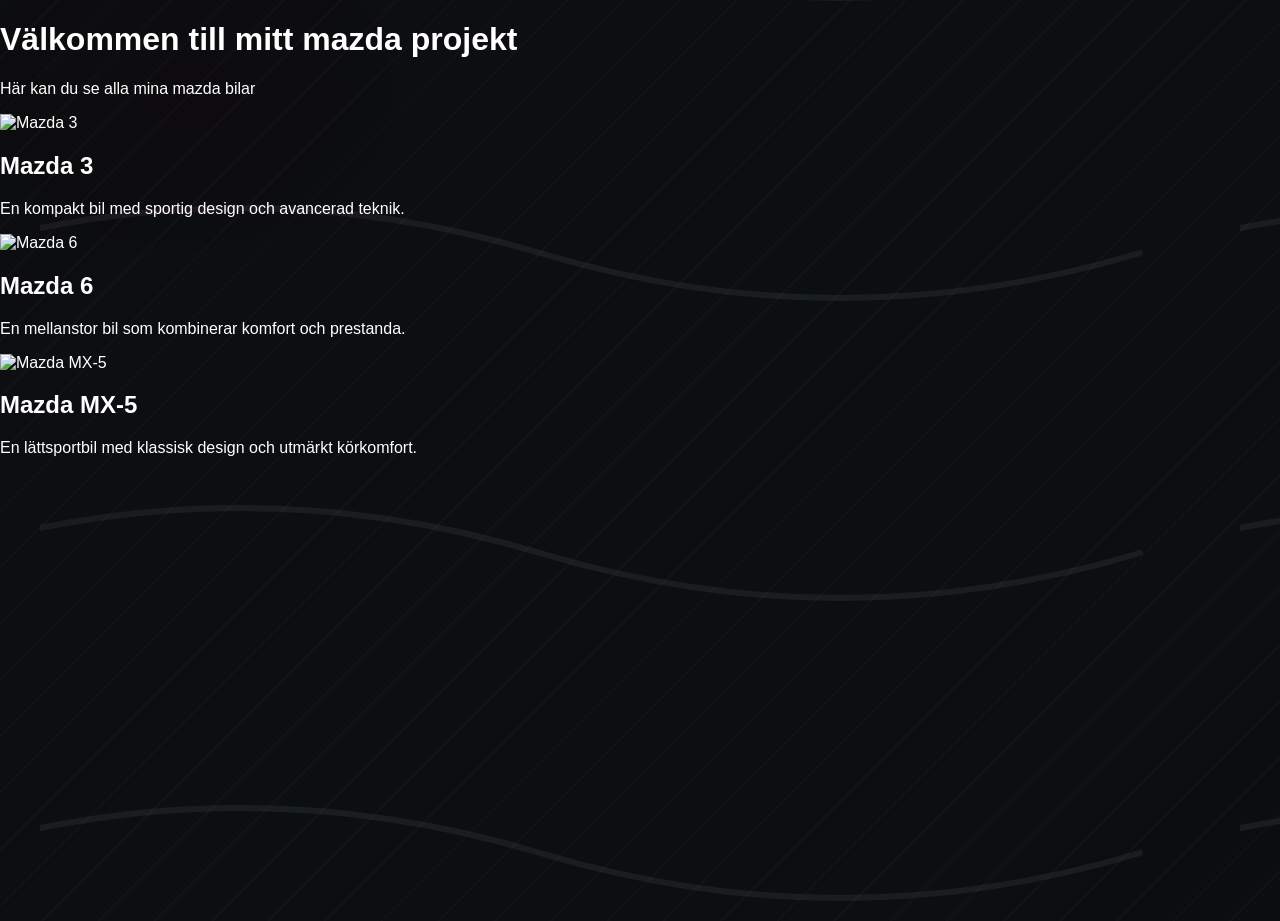
==== index.html @ d584dec6 "sa" ====
<!DOCTYPE html>
<html lang="sv">
<head>
    <meta charset="UTF-8">
    <meta name="viewport" content="width=device-width, initial-scale=1.0">
    <title>bilar-mazdaprojekt</title>
    <link rel="stylesheet" href="style.css">
</head>
<body>
    <h1>Välkommen till mitt mazda projekt</h1>
    <p>Här kan du se alla mina mazda bilar</p>
    <div class="car-container">
        <div class="car-card">
            <img src="mazda3.jpg" alt="Mazda 3">
            <h2>Mazda 3</h2>
            <p>En kompakt bil med sportig design och avancerad teknik.</p>
        </div>
        <div class="car-card">
            <img src="mazda6.jpg" alt="Mazda 6">
            <h2>Mazda 6</h2>
            <p>En mellanstor bil som kombinerar komfort och prestanda.</p>
        </div>
        <div class="car-card">
            <img src="mazda-cx5.jpg" alt="Mazda MX-5">
            <h2>Mazda MX-5</h2>
            <p>En lättsportbil med klassisk design och utmärkt körkomfort.</p>
        </div>
    </div>
</body>
</html>
---- style.css ----
body{
	min-height: 100vh;
	margin: 0;
	background-color: #0b0f12;
	/* Layered background: soft Mazda-red glow, subtle texture, and SVG 'speed lines' */
	background-image:
		radial-gradient(ellipse at 15% 10%, rgba(200,16,30,0.16), transparent 18%),
		linear-gradient(135deg, rgba(200,16,30,0.18) 0%, rgba(255,255,255,0.02) 50%, rgba(200,16,30,0.06) 100%),
		repeating-linear-gradient(135deg, rgba(255,255,255,0.02) 0 2px, transparent 2px 40px),
		url("data:image/svg+xml;utf8,<svg xmlns='http://www.w3.org/2000/svg' viewBox='0 0 1200 300'><g fill='none' stroke='%23ffffff' stroke-opacity='0.06' stroke-width='6' stroke-linecap='round'><path d='M-100 180 C100 120 300 120 500 180 C700 240 900 240 1100 180' /></g></svg>");
	background-blend-mode: overlay, overlay, normal, normal;
	background-size: cover, cover, 200% 200%, 1200px auto;
	background-position: left top, left top, 0 0, center 60%;
	color: #ffffff;
	font-family: "Segoe UI", Roboto, Arial, sans-serif;
	-webkit-font-smoothing: antialiased;
	-moz-osx-font-smoothing: grayscale;
	overflow-x: hidden;
}

/* Hero section that sits on top of the background */
.hero{
	position: relative;
	min-height: 60vh;
	display: flex;
	align-items: center;
	justify-content: flex-start;
	padding: 4rem 6rem;
	background: linear-gradient(90deg, rgba(255,255,255,0.04), transparent);
}

/* Thin accent stripe useful for CTAs or left-edge styling */
.overlay-accent{
	position: absolute;
	left: 0;
	top: 0;
	width: 6px;
	height: 100%;
	background: linear-gradient(180deg, #C8102E, #FF6A5A);
	opacity: 0.95;
}

/* Headline styles for contrast against the background */
.hero h1{
	margin: 0 0 0.5rem 0;
	font-size: 3rem;
	font-weight: 700;
	letter-spacing: -0.02em;
	color: #ffffff;
	text-shadow: 0 6px 18px rgba(0,0,0,0.6);
}

.hero p{
	margin: 0;
	color: rgba(255,255,255,0.85);
	max-width: 60ch;
}

/* Responsive adjustments */
@media (max-width: 800px){
	.hero{ padding: 3rem 2rem; min-height: 50vh; }
	.hero h1{ font-size: 2rem; }
}

@media (max-width: 420px){
	.hero{ padding: 2rem 1rem; }
	.hero h1{ font-size: 1.5rem; }
}
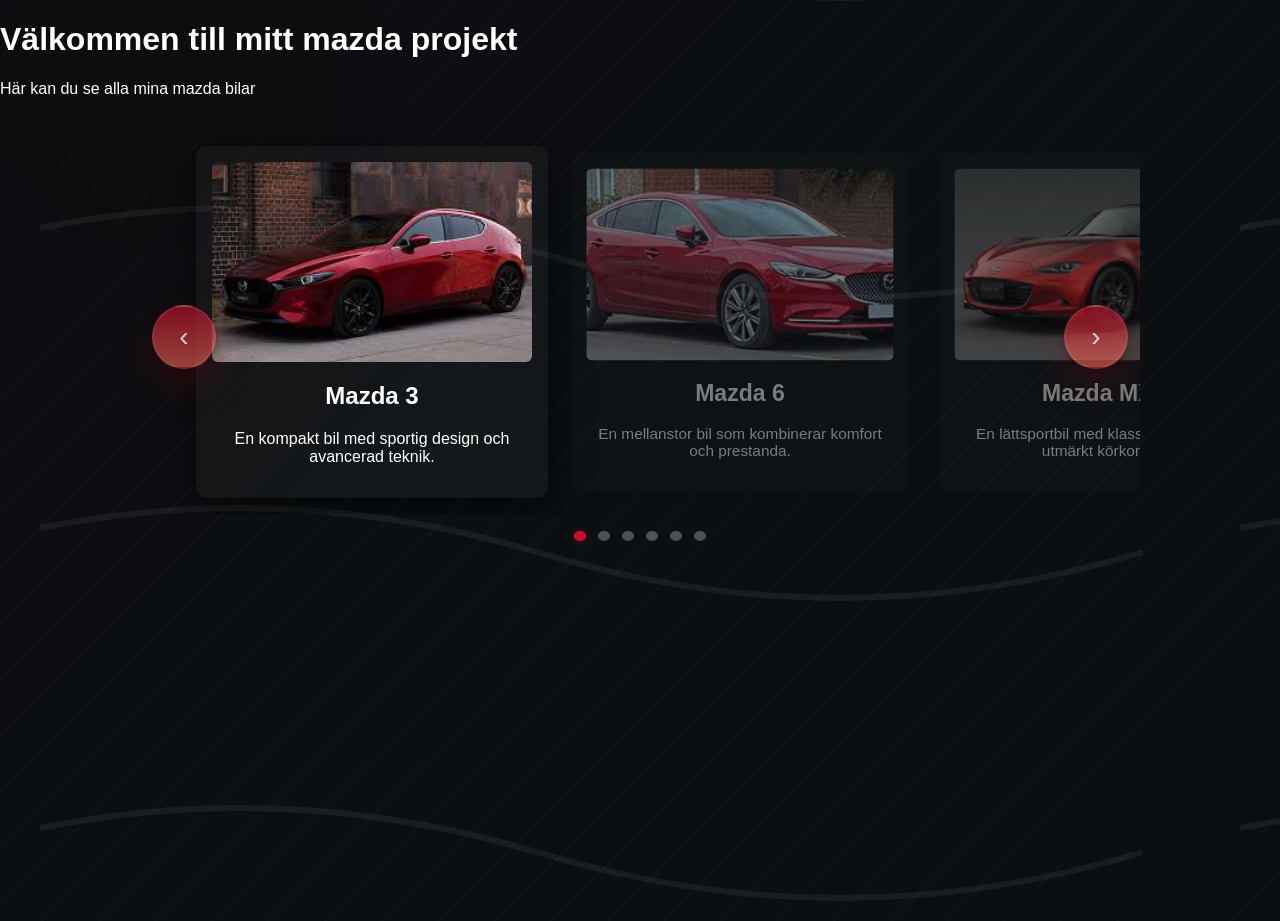
==== commit 948799d0: "kll" ====
--- a/index.html
+++ b/index.html
@@ -9,22 +9,155 @@
 <body>
     <h1>Välkommen till mitt mazda projekt</h1>
     <p>Här kan du se alla mina mazda bilar</p>
-    <div class="car-container">
-        <div class="car-card">
-            <img src="mazda3.jpg" alt="Mazda 3">
-            <h2>Mazda 3</h2>
-            <p>En kompakt bil med sportig design och avancerad teknik.</p>
+    <div class="carousel" id="carousel">
+        <button class="carousel-control prev" aria-label="Previous">‹</button>
+        <div class="slides">
+            <div class="slide" data-name="Mazda 3" data-price="259 000 kr" data-desc="En kompakt bil med sportig design och avancerad teknik." tabindex="0">
+                <img src="mazda3.jpg" alt="Mazda 3">
+                <h2>Mazda 3</h2>
+                <p>En kompakt bil med sportig design och avancerad teknik.</p>
+            </div>
+            <div class="slide" data-name="Mazda 6" data-price="329 000 kr" data-desc="En mellanstor bil som kombinerar komfort och prestanda." tabindex="0">
+                <img src="mazda6.jpg" alt="Mazda 6">
+                <h2>Mazda 6</h2>
+                <p>En mellanstor bil som kombinerar komfort och prestanda.</p>
+            </div>
+            <div class="slide" data-name="Mazda MX-5" data-price="289 000 kr" data-desc="En lättsportbil med klassisk design och utmärkt körkomfort." tabindex="0">
+                <img src="mazda-mx5.jpg" alt="Mazda MX-5">
+                <h2>Mazda MX-5</h2>
+                <p>En lättsportbil med klassisk design och utmärkt körkomfort.</p>
+            </div>
+            <div class="slide" data-name="Mazda CX-30" data-price="279 000 kr" data-desc="Kompakt crossover med modern design och säkerhetsteknik." tabindex="0">
+                <img src="mazda-cx30.jpg" alt="Mazda CX-30">
+                <h2>Mazda CX-30</h2>
+                <p>Kompakt crossover med modern design och säkerhetsteknik.</p>
+            </div>
+            <div class="slide" data-name="Mazda CX-60" data-price="219 000 kr" data-desc="Liten och smidig crossover, perfekt för stadskörning." tabindex="0">
+                <img src="mazda-cx60.jpg" alt="Mazda CX-60">
+                <h2>Mazda CX-60</h2>
+                <p>Liten och smidig crossover, perfekt för stadskörning.</p>
+            </div>
+            <div class="slide" data-name="Mazda CX-80" data-price="199 000 kr" data-desc="Sportig coupé med roterande motor och unikt chassi." tabindex="0">
+                <img src="mazda-cx80.jpg" alt="Mazda CX-80">
+                <h2>Mazda RX-80</h2>
+                <p>Sportig coupé med roterande motor och unikt chassi.</p>
+            </div>
         </div>
-        <div class="car-card">
-            <img src="mazda6.jpg" alt="Mazda 6">
-            <h2>Mazda 6</h2>
-            <p>En mellanstor bil som kombinerar komfort och prestanda.</p>
-        </div>
-        <div class="car-card">
-            <img src="mazda-cx5.jpg" alt="Mazda MX-5">
-            <h2>Mazda MX-5</h2>
-            <p>En lättsportbil med klassisk design och utmärkt körkomfort.</p>
+        <button class="carousel-control next" aria-label="Next">›</button>
+        <div class="indicators" aria-hidden="true"></div>
+    </div>
+
+    <!-- Details modal -->
+    <div class="modal" id="modal" aria-hidden="true">
+        <div class="modal-backdrop" id="modalBackdrop"></div>
+        <div class="modal-content" role="dialog" aria-modal="true" aria-labelledby="modalName">
+            <button class="modal-close" id="modalClose" aria-label="Close">×</button>
+            <img id="modalImage" src="" alt="">
+            <h2 id="modalName"></h2>
+            <p id="modalDesc"></p>
+            <p class="price" id="modalPrice"></p>
         </div>
     </div>
+
+    <script>
+        (function(){
+            const slides = Array.from(document.querySelectorAll('.slide'));
+            const prevBtn = document.querySelector('.carousel-control.prev');
+            const nextBtn = document.querySelector('.carousel-control.next');
+            const indicatorsWrap = document.querySelector('.indicators');
+            const slidesContainer = document.querySelector('.slides');
+            const modal = document.getElementById('modal');
+            const modalClose = document.getElementById('modalClose');
+            const modalBackdrop = document.getElementById('modalBackdrop');
+            const modalImage = document.getElementById('modalImage');
+            const modalName = document.getElementById('modalName');
+            const modalDesc = document.getElementById('modalDesc');
+            const modalPrice = document.getElementById('modalPrice');
+
+            let current = 0;
+            let autoplayInterval = null;
+
+            function createIndicators(){
+                slides.forEach((s, i) => {
+                    const btn = document.createElement('button');
+                    btn.className = 'indicator';
+                    btn.dataset.index = i;
+                    btn.addEventListener('click', () => showSlide(i));
+                    indicatorsWrap.appendChild(btn);
+                });
+            }
+
+            function updateIndicators(){
+                const dots = indicatorsWrap.querySelectorAll('.indicator');
+                dots.forEach(d => d.classList.remove('active'));
+                if(dots[current]) dots[current].classList.add('active');
+            }
+
+            function showSlide(index){
+                if(index < 0) index = slides.length - 1;
+                if(index >= slides.length) index = 0;
+                slides.forEach((s, i) => s.classList.toggle('active', i === index));
+                current = index;
+                updateIndicators();
+                // Scroll the active slide into center view
+                const active = slides[current];
+                if(active && typeof active.scrollIntoView === 'function'){
+                    active.scrollIntoView({behavior: 'smooth', inline: 'center', block: 'nearest'});
+                } else if (slidesContainer) {
+                    const left = active.offsetLeft - (slidesContainer.clientWidth - active.clientWidth) / 2;
+                    slidesContainer.scrollTo({left, behavior: 'smooth'});
+                }
+            }
+
+            function nextSlide(){ showSlide(current + 1); }
+            function prevSlide(){ showSlide(current - 1); }
+
+            prevBtn.addEventListener('click', () => { prevSlide(); resetAutoplay(); });
+            nextBtn.addEventListener('click', () => { nextSlide(); resetAutoplay(); });
+
+            slides.forEach((s, i) => {
+                s.addEventListener('click', () => openDetails(s));
+                s.addEventListener('keydown', (e) => { if(e.key === 'Enter') openDetails(s); });
+            });
+
+            function openDetails(slide){
+                const name = slide.dataset.name || '';
+                const price = slide.dataset.price || '';
+                const desc = slide.dataset.desc || '';
+                const img = slide.querySelector('img')?.src || '';
+                modalImage.src = img;
+                modalImage.alt = name;
+                modalName.textContent = name;
+                modalDesc.textContent = desc;
+                modalPrice.textContent = price;
+                modal.style.display = 'block';
+                modal.setAttribute('aria-hidden', 'false');
+                document.body.style.overflow = 'hidden';
+            }
+
+            function closeDetails(){
+                modal.style.display = 'none';
+                modal.setAttribute('aria-hidden', 'true');
+                document.body.style.overflow = '';
+            }
+
+            modalClose.addEventListener('click', closeDetails);
+            modalBackdrop.addEventListener('click', closeDetails);
+            document.addEventListener('keydown', (e) => { if(e.key === 'Escape') closeDetails(); });
+
+            function startAutoplay(){
+                autoplayInterval = setInterval(nextSlide, 4000);
+            }
+            function resetAutoplay(){
+                clearInterval(autoplayInterval);
+                startAutoplay();
+            }
+
+            // init
+            createIndicators();
+            showSlide(0);
+            startAutoplay();
+        })();
+    </script>
 </body>
 </html>
--- a/style.css
+++ b/style.css
@@ -65,4 +65,104 @@
 @media (max-width: 420px){
 	.hero{ padding: 2rem 1rem; }
 	.hero h1{ font-size: 1.5rem; }
+}
+
+/* Carousel and modal styles */
+.carousel{
+	position: relative;
+	max-width: 1000px;
+	margin: 2rem auto;
+	overflow: visible;
+}
+.slides{
+	display: flex;
+	gap: 1rem;
+	align-items: stretch;
+	padding: 1rem 56px; /* leave room for overlay controls */
+}
+.slides{
+	overflow-x: auto;
+	scroll-behavior: smooth;
+	-webkit-overflow-scrolling: touch;
+	scroll-snap-type: x mandatory;
+	-ms-overflow-style: none; /* IE and Edge */
+	scrollbar-width: none; /* Firefox */
+}
+
+.slides::-webkit-scrollbar{ height: 0; display: none; }
+.slide{
+	flex: 0 0 320px;
+	background: rgba(255,255,255,0.03);
+	border-radius: 10px;
+	padding: 1rem;
+	text-align: center;
+	cursor: pointer;
+	transition: transform 0.5s cubic-bezier(.2,.8,.2,1), opacity 0.5s;
+	opacity: 0.45;
+	transform: scale(0.96);
+}
+.slide{ scroll-snap-align: center; z-index: 1; }
+.slide.active{
+	opacity: 1;
+	transform: scale(1);
+	box-shadow: 0 14px 40px rgba(0,0,0,0.55);
+	z-index: 2;
+}
+.slide img{ width: 100%; height: 200px; object-fit: cover; border-radius: 6px; display:block; margin-bottom: 0.75rem; }
+.carousel-control{
+	position: absolute;
+	top: 50%;
+	transform: translateY(-50%);
+	background: linear-gradient(180deg, rgba(200,16,46,0.78), rgba(255,106,90,0.72));
+	border: 2px solid rgba(255,255,255,0.08);
+	color: #fff;
+	width: 64px;
+	height: 64px;
+	border-radius: 50%;
+	font-size: 28px;
+	cursor: pointer;
+	display: flex;
+	align-items: center;
+	justify-content: center;
+	box-shadow: 0 14px 40px rgba(200,16,30,0.28), 0 4px 10px rgba(0,0,0,0.45);
+	transition: transform 180ms ease, background 180ms ease, opacity 180ms ease, box-shadow 180ms ease;
+	opacity: 0.8; /* more transparent by default */
+	z-index: 40; /* sit above slides */
+	pointer-events: auto;
+}
+.carousel-control.prev{ left: 12px; }
+.carousel-control.next{ right: 12px; }
+.carousel-control:hover{ transform: translateY(-50%) scale(1.06); box-shadow: 0 20px 50px rgba(200,16,30,0.5); opacity: 1; }
+.carousel-control:focus{ outline: none; box-shadow: 0 20px 50px rgba(200,16,30,0.42), 0 0 0 6px rgba(200,16,30,0.12); opacity: 1; }
+.carousel-control:active{ transform: translateY(-50%) scale(0.98); opacity: 0.95; }
+.indicators{ text-align: center; margin-top: 0.75rem; }
+.indicator{ width: 10px; height: 10px; border-radius: 50%; background: rgba(255,255,255,0.28); border: none; margin: 0 6px; display: inline-block; cursor: pointer; }
+.indicator.active{ background: #C8102E; box-shadow: 0 0 6px rgba(200,16,30,0.6); }
+
+/* Modal */
+.modal{ display: none; position: fixed; inset: 0; z-index: 1000; }
+.modal-backdrop{ position: absolute; inset: 0; background: rgba(0,0,0,0.6); }
+.modal-content{
+	position: relative;
+	margin: 6vh auto;
+	background: #0f1112;
+	padding: 1.25rem;
+	width: min(720px, 94%);
+	border-radius: 10px;
+	box-shadow: 0 20px 60px rgba(0,0,0,0.6);
+	color: #fff;
+	display: flex;
+	gap: 1rem;
+	align-items: flex-start;
+}
+.modal-content img{ width: 40%; border-radius: 6px; object-fit: cover; }
+.modal-content h2{ margin: 0 0 0.5rem 0; }
+.modal-close{ position: absolute; right: 8px; top: 8px; background: transparent; border: none; color: #fff; font-size: 24px; cursor: pointer; }
+.price{ font-weight: 700; color: #FFDD57; margin-top: 0.5rem; font-size: 1.1rem; }
+
+@media (max-width: 800px){
+	.slides{ gap: 0.75rem; }
+	.slide{ flex: 0 0 260px; }
+	.modal-content{ flex-direction: column; }
+	.modal-content img{ width: 100%; }
 }
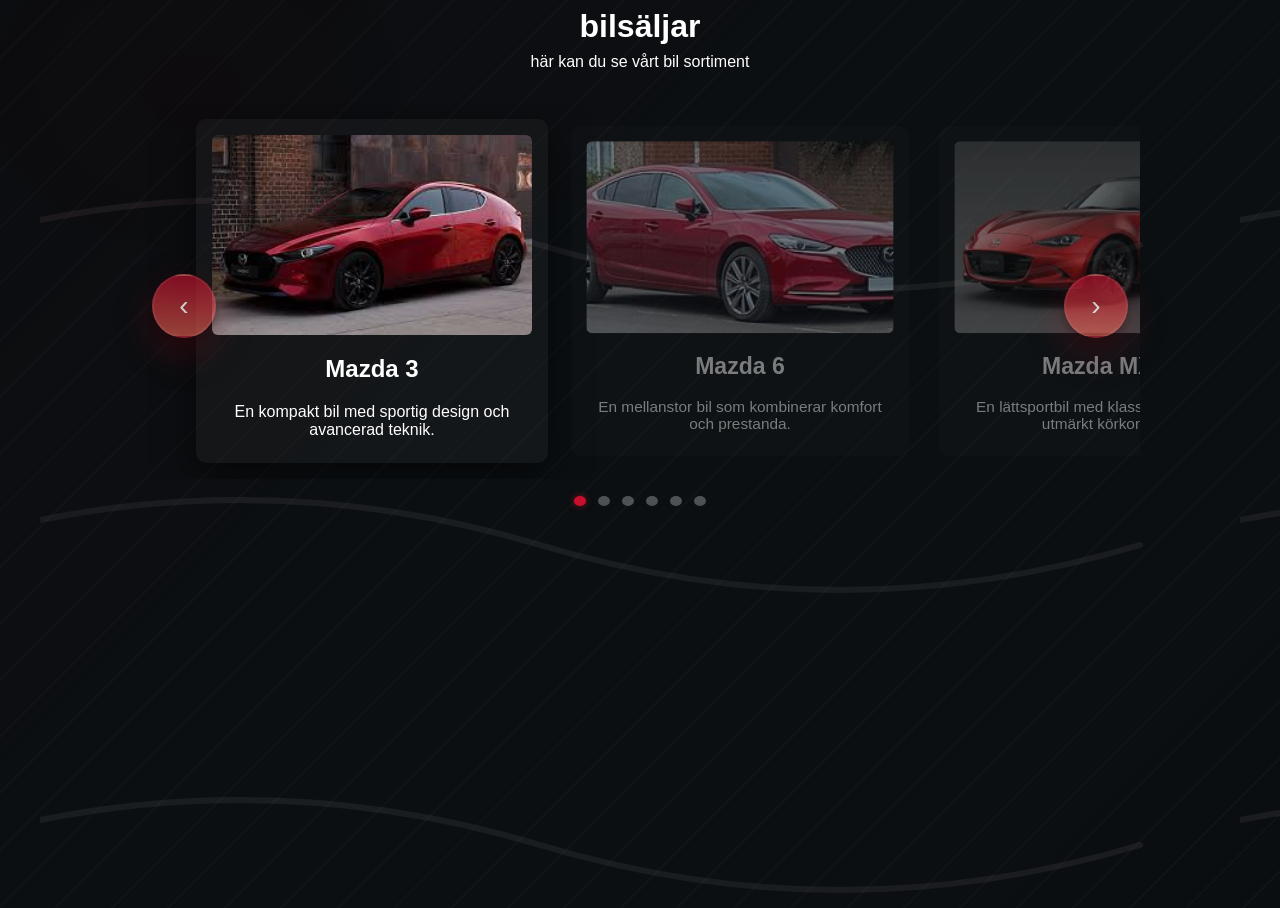
==== commit 86344f0e: "jipers" ====
--- a/index.html
+++ b/index.html
@@ -7,8 +7,8 @@
     <link rel="stylesheet" href="style.css">
 </head>
 <body>
-    <h1>Välkommen till mitt mazda projekt</h1>
-    <p>Här kan du se alla mina mazda bilar</p>
+    <h1>bilsäljar</h1>
+    <p>här kan du se vårt bil sortiment</p>
     <div class="carousel" id="carousel">
         <button class="carousel-control prev" aria-label="Previous">‹</button>
         <div class="slides">
@@ -52,112 +52,13 @@
         <div class="modal-backdrop" id="modalBackdrop"></div>
         <div class="modal-content" role="dialog" aria-modal="true" aria-labelledby="modalName">
             <button class="modal-close" id="modalClose" aria-label="Close">×</button>
+            <button class="modal-buy" id="modalbuy" aria-label="buy">köp</button>
             <img id="modalImage" src="" alt="">
             <h2 id="modalName"></h2>
             <p id="modalDesc"></p>
             <p class="price" id="modalPrice"></p>
         </div>
     </div>
-
-    <script>
-        (function(){
-            const slides = Array.from(document.querySelectorAll('.slide'));
-            const prevBtn = document.querySelector('.carousel-control.prev');
-            const nextBtn = document.querySelector('.carousel-control.next');
-            const indicatorsWrap = document.querySelector('.indicators');
-            const slidesContainer = document.querySelector('.slides');
-            const modal = document.getElementById('modal');
-            const modalClose = document.getElementById('modalClose');
-            const modalBackdrop = document.getElementById('modalBackdrop');
-            const modalImage = document.getElementById('modalImage');
-            const modalName = document.getElementById('modalName');
-            const modalDesc = document.getElementById('modalDesc');
-            const modalPrice = document.getElementById('modalPrice');
-
-            let current = 0;
-            let autoplayInterval = null;
-
-            function createIndicators(){
-                slides.forEach((s, i) => {
-                    const btn = document.createElement('button');
-                    btn.className = 'indicator';
-                    btn.dataset.index = i;
-                    btn.addEventListener('click', () => showSlide(i));
-                    indicatorsWrap.appendChild(btn);
-                });
-            }
-
-            function updateIndicators(){
-                const dots = indicatorsWrap.querySelectorAll('.indicator');
-                dots.forEach(d => d.classList.remove('active'));
-                if(dots[current]) dots[current].classList.add('active');
-            }
-
-            function showSlide(index){
-                if(index < 0) index = slides.length - 1;
-                if(index >= slides.length) index = 0;
-                slides.forEach((s, i) => s.classList.toggle('active', i === index));
-                current = index;
-                updateIndicators();
-                // Scroll the active slide into center view
-                const active = slides[current];
-                if(active && typeof active.scrollIntoView === 'function'){
-                    active.scrollIntoView({behavior: 'smooth', inline: 'center', block: 'nearest'});
-                } else if (slidesContainer) {
-                    const left = active.offsetLeft - (slidesContainer.clientWidth - active.clientWidth) / 2;
-                    slidesContainer.scrollTo({left, behavior: 'smooth'});
-                }
-            }
-
-            function nextSlide(){ showSlide(current + 1); }
-            function prevSlide(){ showSlide(current - 1); }
-
-            prevBtn.addEventListener('click', () => { prevSlide(); resetAutoplay(); });
-            nextBtn.addEventListener('click', () => { nextSlide(); resetAutoplay(); });
-
-            slides.forEach((s, i) => {
-                s.addEventListener('click', () => openDetails(s));
-                s.addEventListener('keydown', (e) => { if(e.key === 'Enter') openDetails(s); });
-            });
-
-            function openDetails(slide){
-                const name = slide.dataset.name || '';
-                const price = slide.dataset.price || '';
-                const desc = slide.dataset.desc || '';
-                const img = slide.querySelector('img')?.src || '';
-                modalImage.src = img;
-                modalImage.alt = name;
-                modalName.textContent = name;
-                modalDesc.textContent = desc;
-                modalPrice.textContent = price;
-                modal.style.display = 'block';
-                modal.setAttribute('aria-hidden', 'false');
-                document.body.style.overflow = 'hidden';
-            }
-
-            function closeDetails(){
-                modal.style.display = 'none';
-                modal.setAttribute('aria-hidden', 'true');
-                document.body.style.overflow = '';
-            }
-
-            modalClose.addEventListener('click', closeDetails);
-            modalBackdrop.addEventListener('click', closeDetails);
-            document.addEventListener('keydown', (e) => { if(e.key === 'Escape') closeDetails(); });
-
-            function startAutoplay(){
-                autoplayInterval = setInterval(nextSlide, 4000);
-            }
-            function resetAutoplay(){
-                clearInterval(autoplayInterval);
-                startAutoplay();
-            }
-
-            // init
-            createIndicators();
-            showSlide(0);
-            startAutoplay();
-        })();
-    </script>
+    <script src="script.js"></script>
 </body>
 </html>
--- a/style.css
+++ b/style.css
@@ -16,6 +16,10 @@
 	-webkit-font-smoothing: antialiased;
 	-moz-osx-font-smoothing: grayscale;
 	overflow-x: hidden;
+}
+body h1, body p{
+	text-align: center;
+	margin: 0.5rem 0;
 }
 
 /* Hero section that sits on top of the background */
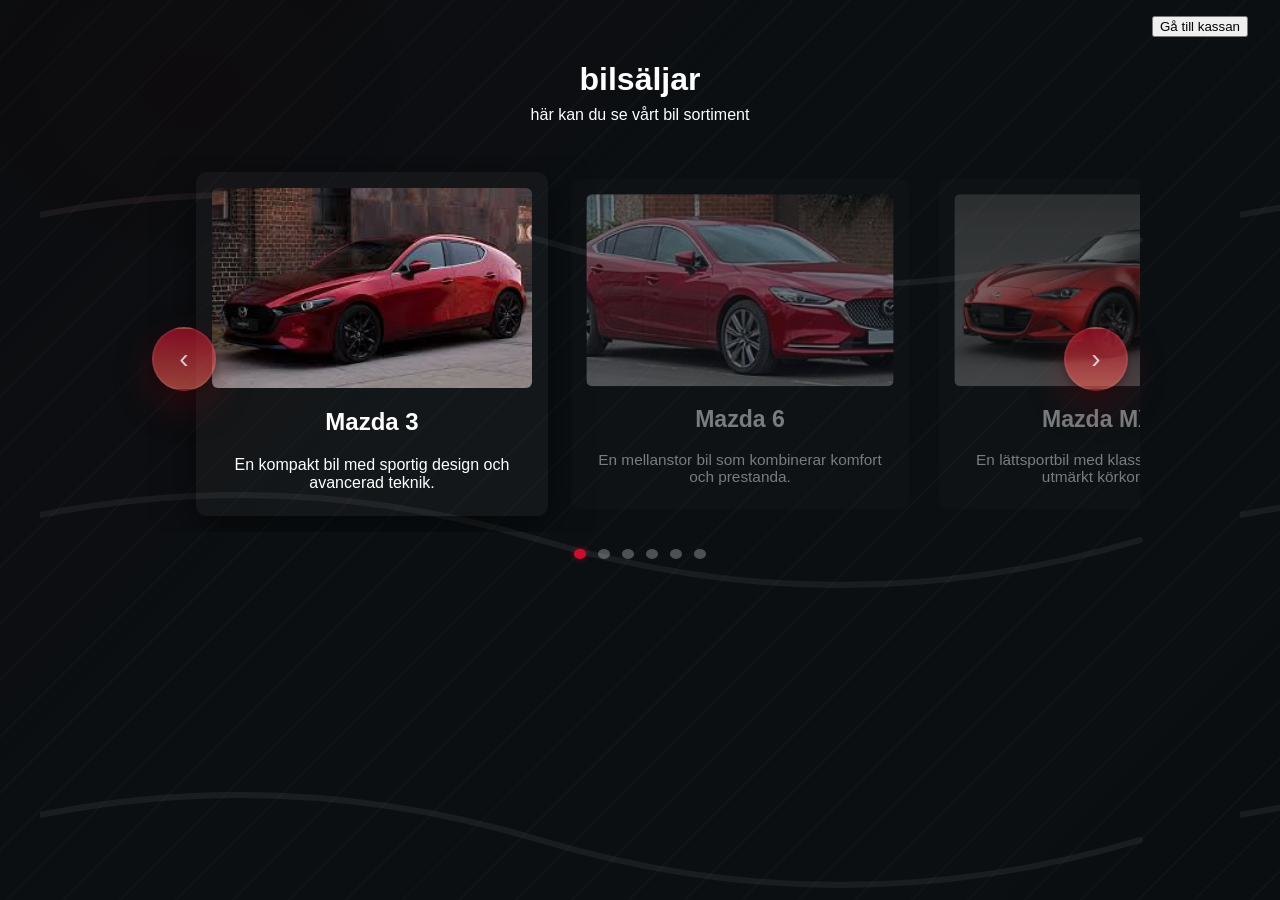
==== commit 81ce4cbf: "kwe" ====
--- a/index.html
+++ b/index.html
@@ -6,6 +6,9 @@
     <title>bilar-mazdaprojekt</title>
     <link rel="stylesheet" href="style.css">
 </head>
+<nav>
+    <button class="modal-checkout" id="modalcheckout">Gå till kassan</button>
+</nav>
 <body>
     <h1>bilsäljar</h1>
     <p>här kan du se vårt bil sortiment</p>
--- a/style.css
+++ b/style.css
@@ -16,6 +16,11 @@
 	-webkit-font-smoothing: antialiased;
 	-moz-osx-font-smoothing: grayscale;
 	overflow-x: hidden;
+}
+nav{
+	display: flex;
+	justify-content: flex-end;
+	padding: 1rem 2rem;
 }
 body h1, body p{
 	text-align: center;
